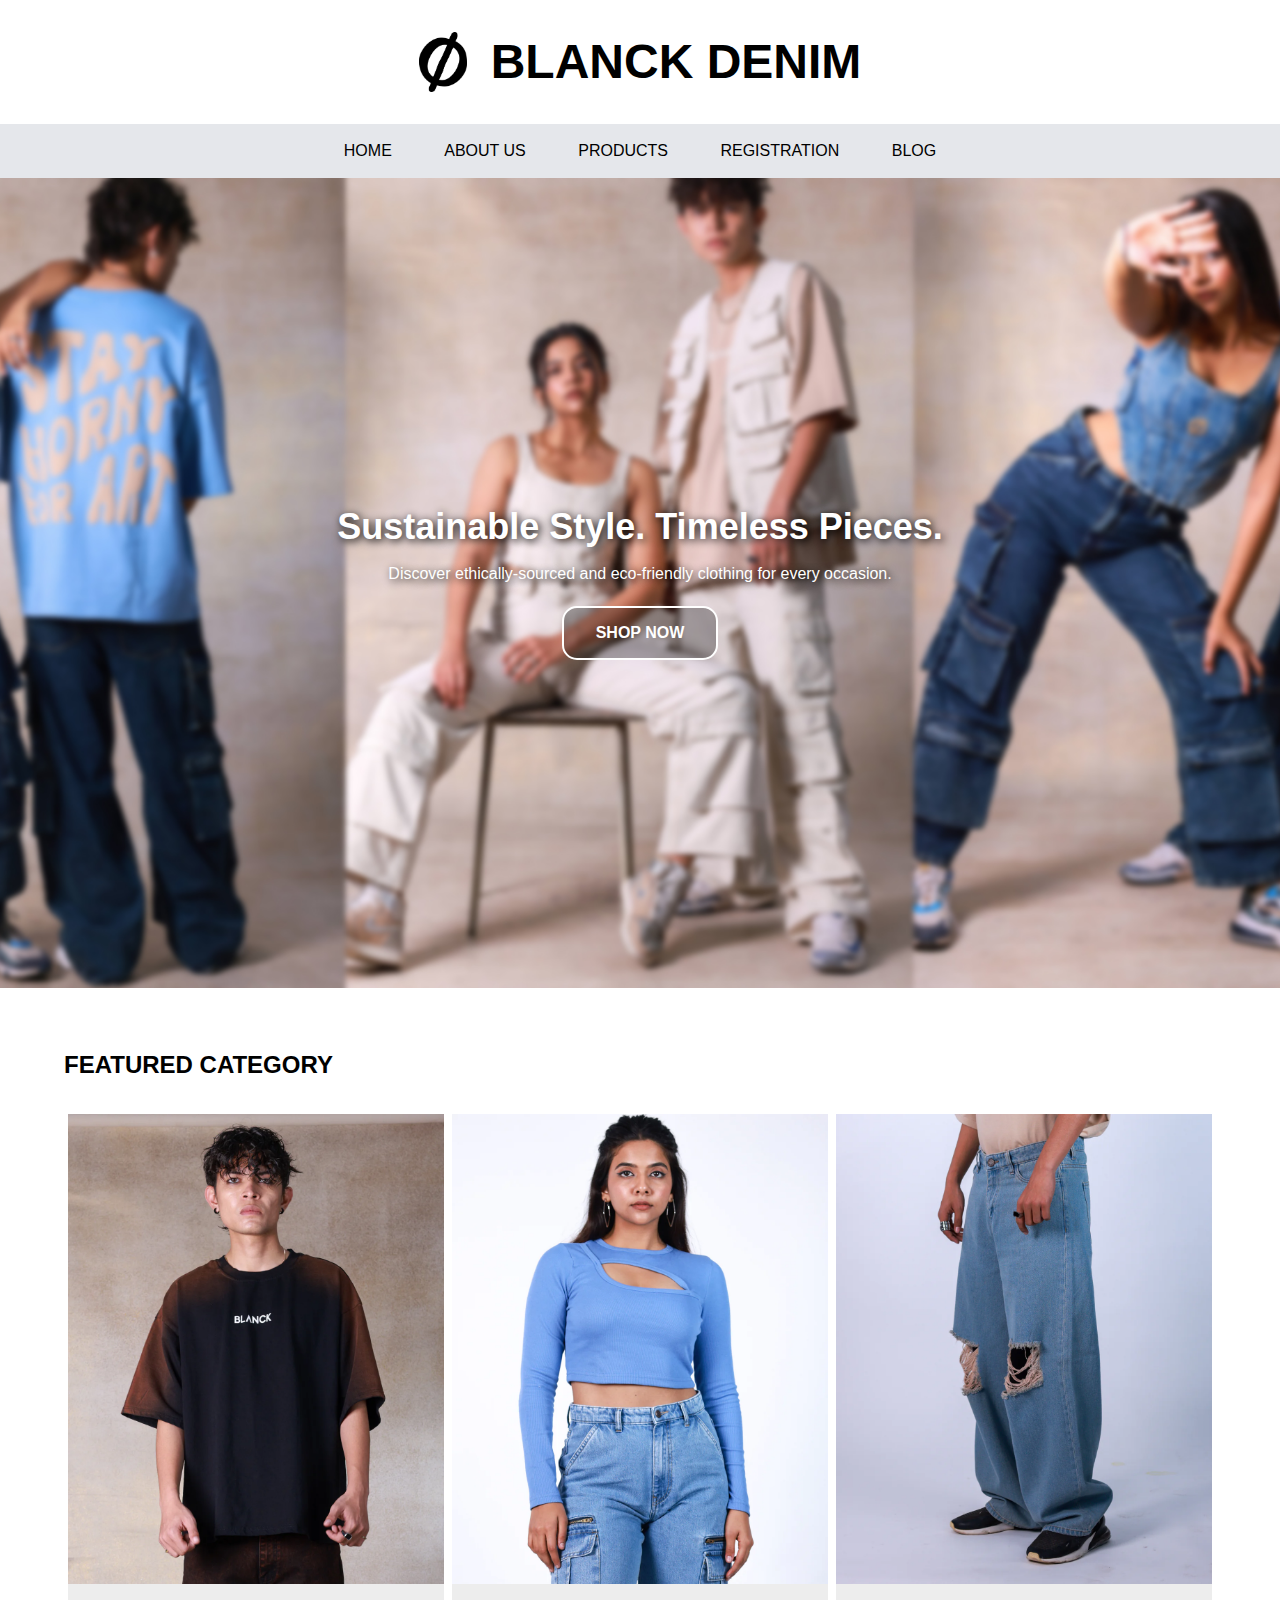
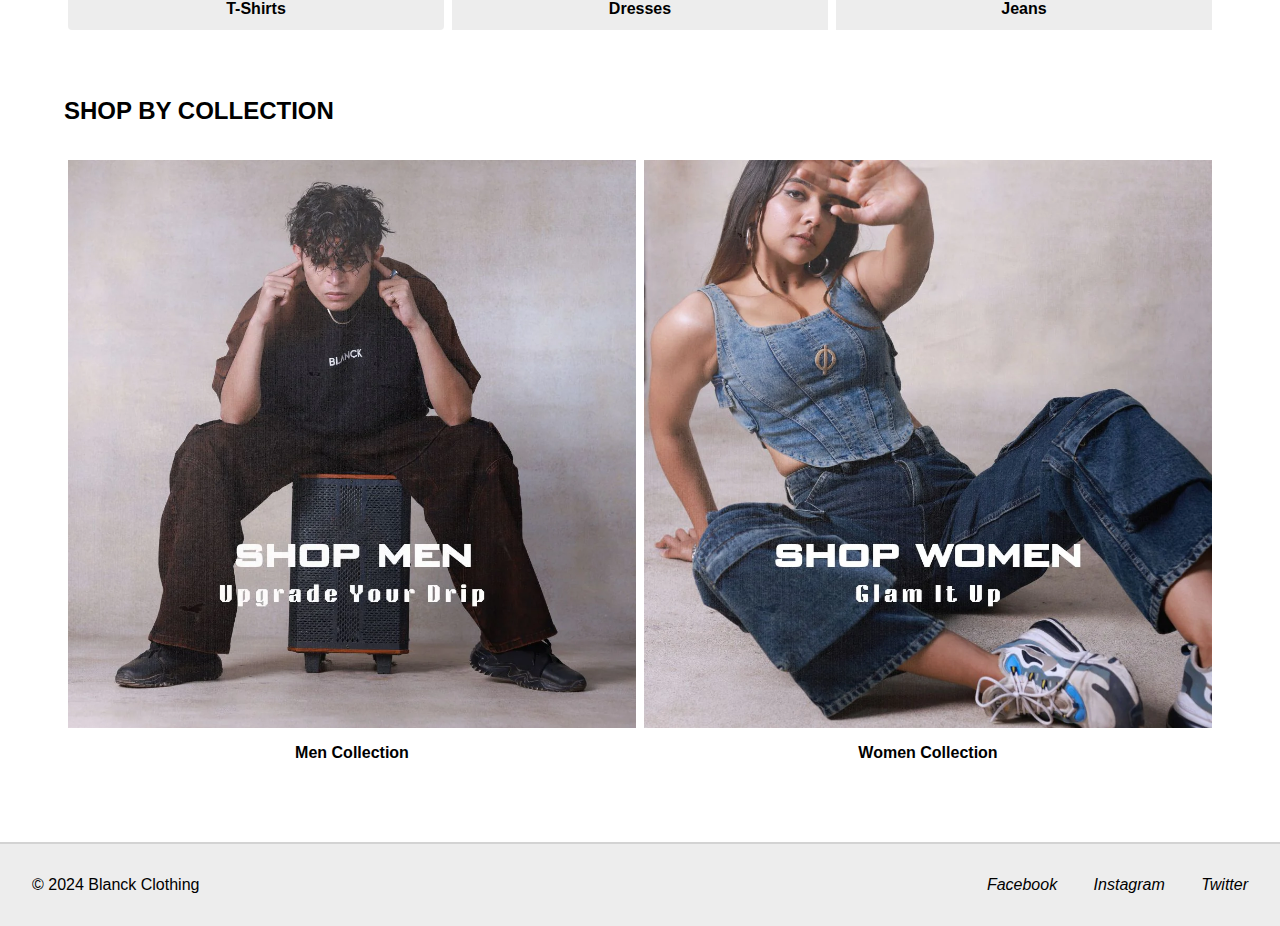
==== index.html @ b14d0cdc "Init" ====
<!DOCTYPE html>
<html lang="en">
<head>
    <meta charset="UTF-8">
    <meta name="viewport" content="width=device-width, initial-scale=1.0">
    <title>Blanck Denim</title>
    <link rel="stylesheet" href="/css/common.css">
    <script src="/js/common.js"></script>

    <!--
        ----------------------
        This project has been created by 
        Ayush Thakur [ N01649393 ]
            &
        Manas Pandya [ N01657298 ]
        ----------------------
        This page was created by Manas Pandya
        and has been remodified by Ayush Thakur
    -->
</head>
<body>
    <header>
        <div class="logo-and-title">
            <!-- from https://www.blanck.in -->
            <img src="/images/logo.webp" alt="Blanck Clothing Logo">
            <h1 class="text-center">BLANCK DENIM</h1>
        </div>
    

        <nav>
            <ul class="nav-links bg-gray-200">
                <li class="hover:bg-gray-300"><a href="/index.html">Home</a></li>
                <li class="hover:bg-gray-300"><a href="/webpages/AboutUs.html">About Us</a></li>
                <li class="hover:bg-gray-300"><a href="/webpages/Products.html">Products</a></li>
                <li class="hover:bg-gray-300"><a href="/webpages/Registration.html">Registration</a></li>
                <li class="hover:bg-gray-300"><a href="/webpages/Blog.html">Blog</a></li>
            </ul>
        </nav>
    </header>
    
    <main>
        <div class="center-flex-col h-30 bg-newdrop text-white ">
            <h2 class="title-1 drop-shadow-sharp text-center">Sustainable Style. Timeless Pieces.</h2>
            <p class="subtitle-1 drop-shadow-sharp mb-6 text-center">Discover ethically-sourced and eco-friendly clothing for every occasion.</p>
            <a class="main-button-1 bg-black-30 text-white" href="/webpages/Products.html">SHOP NOW</a>
        </div>


        <div class="section">
            <h2 class="section-title">FEATURED CATEGORY</h2>
            <div class="card-row">
                <div class="product-card bg-light-gray rounded">
                    <a href="/webpages/Products.html">
                        <!-- from https://www.blanck.in -->
                        <img class="product-image" src="./images/tshirt.webp" alt="Category 1">
                        <h3 class="product-title">T-Shirts</h3>
                    </a>
                </div>

                <div class="product-card bg-light-gray">
                    <a href="/webpages/Products.html">
                        <!-- from https://www.blanck.in -->
                        <img class="product-image" src="./images/top.webp" alt="Category 2">
                        <h3 class="product-title">Dresses</h3>
                    </a>
                </div>

                <div class="product-card bg-light-gray">
                    <a href="/webpages/Products.html">
                        <!-- from https://www.blanck.in -->
                        <img class="product-image" src="./images/jeans.webp" alt="Category 3">
                        <h3 class="product-title">Jeans</h3>
                    </a>
                </div>
            </div>
        </div>


        <div class="section">
            <h2 class="section-title">SHOP BY COLLECTION</h2>
            <div class="card-row">
                <div class="product-card">
                    <a href="/webpages/Products.html">
                        <!-- from https://www.blanck.in -->
                        <img class="product-image" src="./images/mencollection.webp" alt="Collection 1">
                        <h3 class="product-title">Men Collection</h3>
                    </a>
                </div>
            
                <div class="product-card">
                    <a href="/webpages/Products.html">
                        <!-- from https://www.blanck.in -->
                        <img class="product-image" src="./images/womencollection.webp " alt="Collection 2">
                        <h3 class="product-title">Women Collection</h3>
                    </a>
                </div>
            </div>
        </div>
    </main>

    <footer class="bg-light-gray">
        <p class="inline-block">&copy; 2024 Blanck Clothing</p>
        <ul class="inline-block">
            <li><a href="#">Facebook</a></li>
            <li><a href="#">Instagram</a></li>
            <li><a href="#">Twitter</a></li>
        </ul>
    </footer>

</body>
</html>
---- css/common.css ----
/* globals */
body{
    font-family: Arial, Helvetica, sans-serif;
    margin: 0;
    padding: 0;
}

a{
    text-decoration: none;
    color: black;
    cursor: pointer;
}

img{
    object-fit: cover;
    max-width: 100%;
    height: auto;
}

input[type="button"]:hover{
    cursor: pointer;
}

blockquote, dd, dl, figure, h1, h2, h3, h4, h5, h6, hr, p, pre, ul {
    margin: 0;
}

ul{
    padding: 0;
}

div{
    transition: all 0.2s;
}

/* header */
.logo-and-title{
    display: flex;
    justify-content: center;
    align-items: center;
    width: 100%;
    padding: 20px 0;
}

.logo-and-title img{
    width: 3em;
    display: inline-block;
    margin-right: 1.5em;
}

.logo-and-title h1{
    display: inline-block;
    font-size: 3em;
    margin: 0.3em 0;
    font-weight: bold;
}

.nav-links{
    width: 100%;
    text-align: center;
    font-size: 1em;
    padding: 1.125em 0;
    margin: 0 auto;
}

.nav-links li{
    display: inline-block;
    text-transform: uppercase;
    margin: 0 1.5em;
}

.drop-shadow-sharp{
    text-shadow: 2px 2px 8px black;
}

.border-button{
    border: 2px solid white;
    border-radius: 15px;
}

.section{
    width: 90%;
    margin: auto;
    margin-top: 3.5em;
}

.section-title{
    display: block;
    margin-bottom: 1em;
    font-weight: bold;
    font-size: 1.5em;
    line-height: 1.75em;
}

.m-auto{
    margin: auto;
}

.card-row{
    display: flex;
    width: 100%;
    flex-direction: row;
    justify-content: space-between;
}

/* Background styles */
.bg-newdrop{
    background-image: url('../images/new_drop_banner.jpg');
    background-color: antiquewhite;
    background-position: center;
    background-size: cover;
}

.bg-white{
    background-color: white;
}

.bg-white-30{
    background-color: rgba(255,255,255,0.3);
}

.bg-black-30{
    background-color: rgba(0,0,0,0.3);
}

.bg-light-gray{
    background-color: rgb(237, 237, 237);
}

.bg-gray-200{
    background-color: rgb(229 231 235);
}

.bg-gray-300{
    background-color: rgb(209 213 219);
}

.hover\:bg-gray-300:hover{
    background-color: rgb(209 213 219);
}

.bg-panreel{
    background-image: url('/images/pan_reel.png');
    background-color: antiquewhite;
    background-position: center;
    background-size: cover;
}

/* */

.rounded{
    border-radius: 0.25rem;
}

/* text related */
.text-center{
    text-align: center;
}

.text-white{
    color: white;
}

.font-bold{
    font-weight: bold;
}

.mb-6{
    margin-bottom: 4em;
}

.text-4xl{
    font-size: 2.25em;
    line-height: 2.5em;
}

/* Product related */
.product-card{
    display: inline-block;

    margin: 4px;
}

.product-card:hover{
    filter: drop-shadow(2px 12px 15px rgb(180, 180, 180));
}

.product-title{
    text-align: center;
    padding: 0.75em;
    font-size: 1rem;
}

.product-name{
    text-align: left;
    padding: 20px 0 5px 10px;
}

.product-price{
    text-align: left;
    padding: 0 0 20px 10px;
    font-style: italic;
    font-weight: 200;
    letter-spacing: 1px;
    font-size: 0.9em;
    color: rgb(100,100,100);
}

.product-image{
    width: auto;
}

.product-grid{
    display: grid;
    grid-template-columns: 1fr 1fr 1fr 1fr;
    grid-auto-flow: row dense;
}

/* */
footer{
    margin-top: 4rem;
    padding: 2rem;
    display: flex;
    justify-content: space-between;
    align-items: start;
    
    border-top: 2px solid lightgray;
}

footer li{
    margin-left: 2rem;
    font-style: italic;
    display: inline;
}

/* display */
.inline-block{
    display: inline-block;
}

.gap-40{
    gap: 40px;
}

.vertical-top{
    align-items: start;
}

/* width and height */
.h-30{
    height: 90vh;
}

.w-60p{
    width: 60%;
}

.w-70p{
    width: 70%;
}

.w-full{
    width: 100%;
}

/* Containers */
.center-flex-col{
    display: flex;
    flex-direction: column;
    justify-content: center;
    align-items: center;
}

.center-flex-row{
    display: flex;
    flex-direction: row;
    justify-content: center;
}

.title-1{
    font-size: 2.25em;
    font-weight: bold;
    margin-bottom: 0.4em;
}

.subtitle-1{
    line-height: 1.5em;
    margin-bottom: 1.25em;
}

.main-button-1{
    display: inline-block;
    width: fit-content;
    padding: 1em 2em;
    font-weight: bold;

    border: 2px solid white;
    border-radius: 15px;
}

.main-button-1:hover{
    border-color: rgb(105, 168, 255);
    color: rgb(105, 168, 255);
}

.main-button-1{
    transition: color 0.5s, border-color 0.5s;
}


/* Media queries!!! */
@media (max-width: 768px) {   
    .sm\:flex-col{
        flex-direction: column;
    }

    .sm\:w-full{
        width: 100%;
    }

    .sm\:w-90p{
        width: 90%;
    }

    .nav-links li{
        background-color: rgb(207, 209, 211);;
        margin: 5px;
        padding: 10px;
        text-align: left;
    }

    .logo-and-title{
        width: 80%;
        margin: auto;
        font-size: 0.6em;
    }

    .product-grid{
        grid-template-columns: 1fr 1fr;
    }

    .subtitle-1{
        padding-left: 10px;
        padding-right: 10px;
    }

    footer ul li{
        display: block;
    }
}
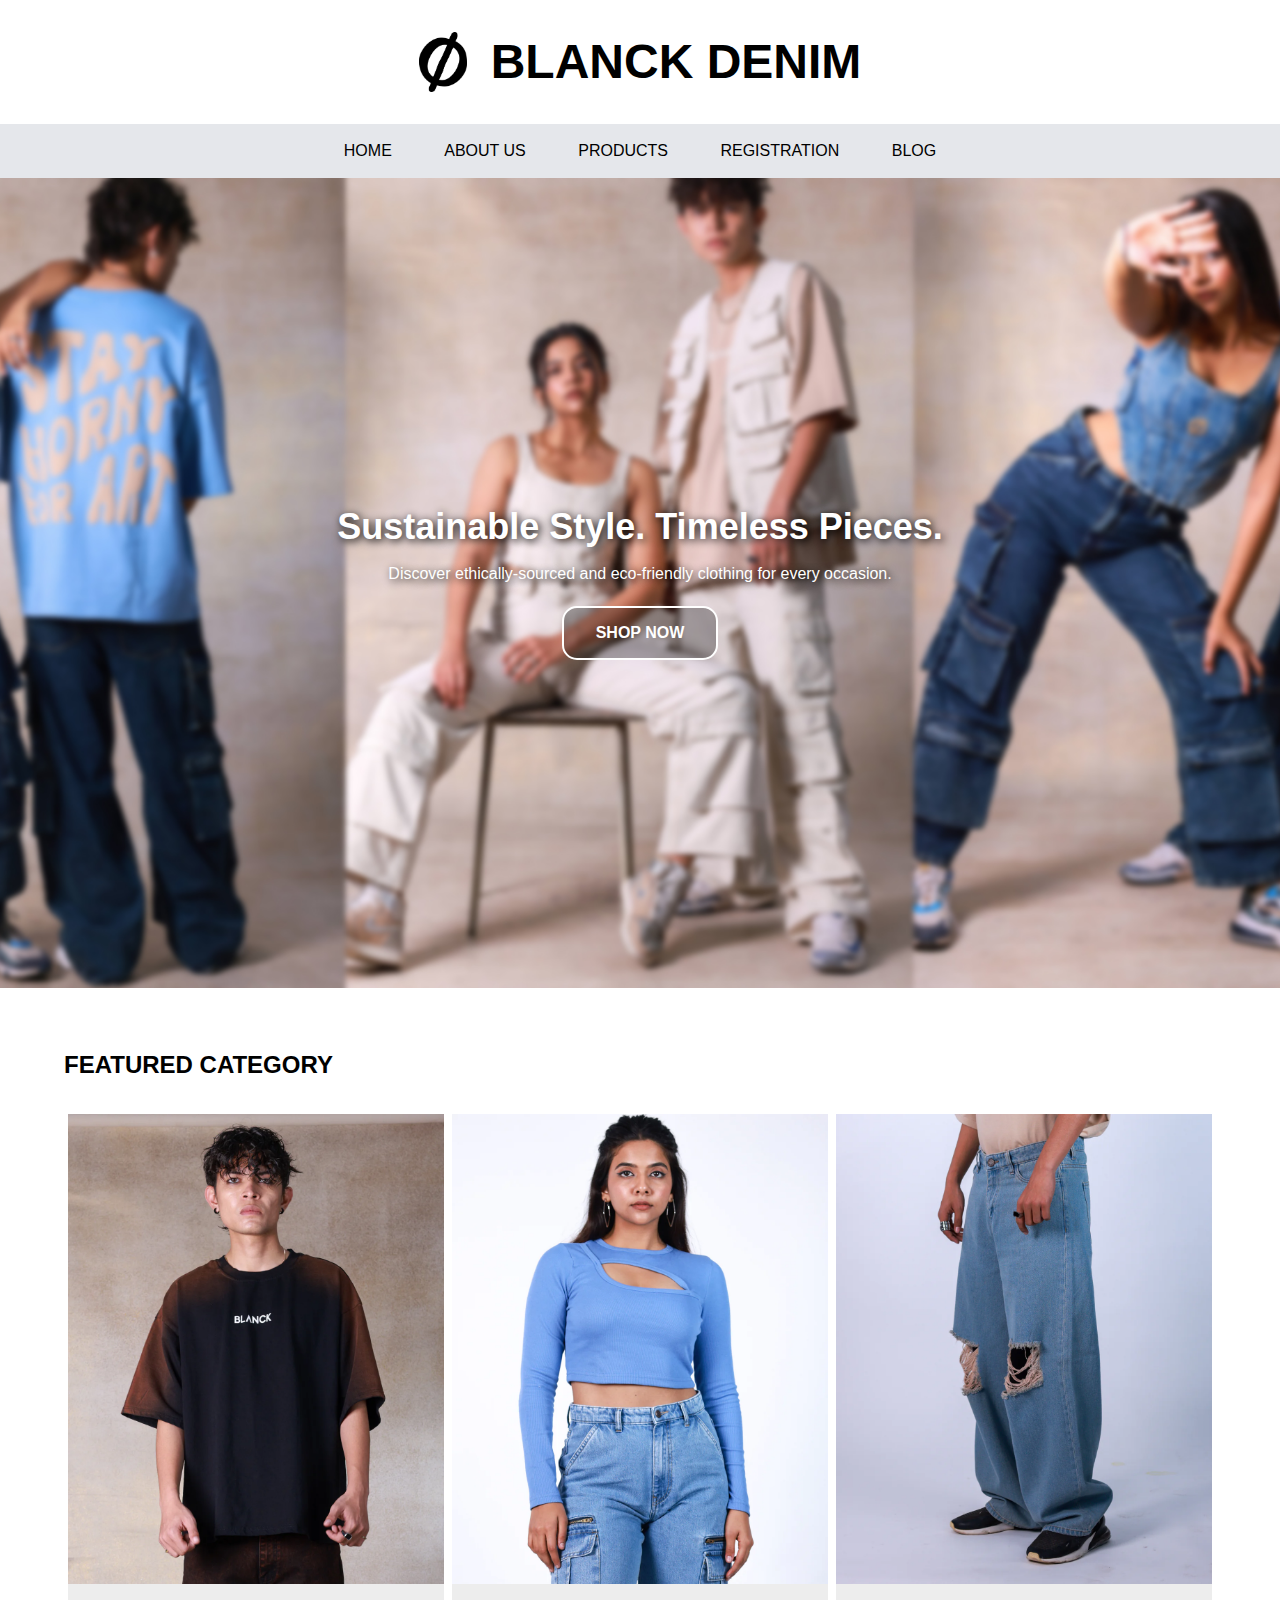
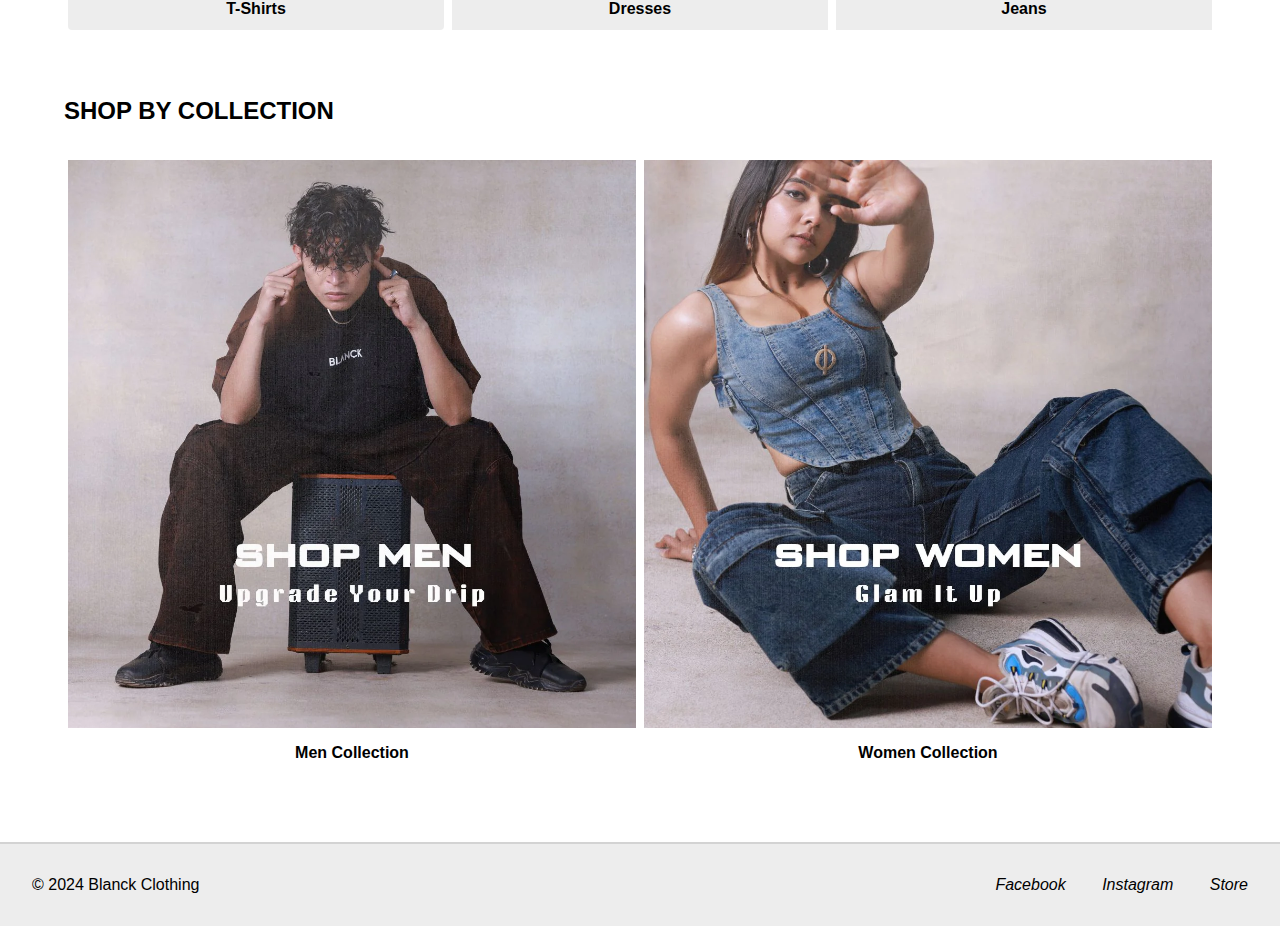
==== commit 63cff3c0: "Changed all paths to relative" ====
--- a/index.html
+++ b/index.html
@@ -4,8 +4,8 @@
     <meta charset="UTF-8">
     <meta name="viewport" content="width=device-width, initial-scale=1.0">
     <title>Blanck Denim</title>
-    <link rel="stylesheet" href="/css/common.css">
-    <script src="/js/common.js"></script>
+    <link rel="stylesheet" href="./css/common.css">
+    <script src="./js/common.js"></script>
 
     <!--
         ----------------------
@@ -22,18 +22,18 @@
     <header>
         <div class="logo-and-title">
             <!-- from https://www.blanck.in -->
-            <img src="/images/logo.webp" alt="Blanck Clothing Logo">
+            <img src="./images/logo.webp" alt="Blanck Clothing Logo">
             <h1 class="text-center">BLANCK DENIM</h1>
         </div>
     
 
         <nav>
             <ul class="nav-links bg-gray-200">
-                <li class="hover:bg-gray-300"><a href="/index.html">Home</a></li>
-                <li class="hover:bg-gray-300"><a href="/webpages/AboutUs.html">About Us</a></li>
-                <li class="hover:bg-gray-300"><a href="/webpages/Products.html">Products</a></li>
-                <li class="hover:bg-gray-300"><a href="/webpages/Registration.html">Registration</a></li>
-                <li class="hover:bg-gray-300"><a href="/webpages/Blog.html">Blog</a></li>
+                <li class="hover:bg-gray-300"><a href="./index.html">Home</a></li>
+                <li class="hover:bg-gray-300"><a href="./webpages/AboutUs.html">About Us</a></li>
+                <li class="hover:bg-gray-300"><a href="./webpages/Products.html">Products</a></li>
+                <li class="hover:bg-gray-300"><a href="./webpages/Registration.html">Registration</a></li>
+                <li class="hover:bg-gray-300"><a href="./webpages/Blog.html">Blog</a></li>
             </ul>
         </nav>
     </header>
@@ -42,7 +42,7 @@
         <div class="center-flex-col h-30 bg-newdrop text-white ">
             <h2 class="title-1 drop-shadow-sharp text-center">Sustainable Style. Timeless Pieces.</h2>
             <p class="subtitle-1 drop-shadow-sharp mb-6 text-center">Discover ethically-sourced and eco-friendly clothing for every occasion.</p>
-            <a class="main-button-1 bg-black-30 text-white" href="/webpages/Products.html">SHOP NOW</a>
+            <a class="main-button-1 bg-black-30 text-white" href="./webpages/Products.html">SHOP NOW</a>
         </div>
 
 
@@ -50,7 +50,7 @@
             <h2 class="section-title">FEATURED CATEGORY</h2>
             <div class="card-row">
                 <div class="product-card bg-light-gray rounded">
-                    <a href="/webpages/Products.html">
+                    <a href="./webpages/Products.html">
                         <!-- from https://www.blanck.in -->
                         <img class="product-image" src="./images/tshirt.webp" alt="Category 1">
                         <h3 class="product-title">T-Shirts</h3>
@@ -58,7 +58,7 @@
                 </div>
 
                 <div class="product-card bg-light-gray">
-                    <a href="/webpages/Products.html">
+                    <a href="./webpages/Products.html">
                         <!-- from https://www.blanck.in -->
                         <img class="product-image" src="./images/top.webp" alt="Category 2">
                         <h3 class="product-title">Dresses</h3>
@@ -66,7 +66,7 @@
                 </div>
 
                 <div class="product-card bg-light-gray">
-                    <a href="/webpages/Products.html">
+                    <a href="./webpages/Products.html">
                         <!-- from https://www.blanck.in -->
                         <img class="product-image" src="./images/jeans.webp" alt="Category 3">
                         <h3 class="product-title">Jeans</h3>
@@ -80,7 +80,7 @@
             <h2 class="section-title">SHOP BY COLLECTION</h2>
             <div class="card-row">
                 <div class="product-card">
-                    <a href="/webpages/Products.html">
+                    <a href="./webpages/Products.html">
                         <!-- from https://www.blanck.in -->
                         <img class="product-image" src="./images/mencollection.webp" alt="Collection 1">
                         <h3 class="product-title">Men Collection</h3>
@@ -88,7 +88,7 @@
                 </div>
             
                 <div class="product-card">
-                    <a href="/webpages/Products.html">
+                    <a href="./webpages/Products.html">
                         <!-- from https://www.blanck.in -->
                         <img class="product-image" src="./images/womencollection.webp " alt="Collection 2">
                         <h3 class="product-title">Women Collection</h3>
@@ -101,9 +101,9 @@
     <footer class="bg-light-gray">
         <p class="inline-block">&copy; 2024 Blanck Clothing</p>
         <ul class="inline-block">
-            <li><a href="#">Facebook</a></li>
-            <li><a href="#">Instagram</a></li>
-            <li><a href="#">Twitter</a></li>
+            <li><a href="https://www.facebook.com/profile.php?id=100076218160514" target="_blank">Facebook</a></li>
+            <li><a href="https://www.instagram.com/blanck_denim/" target="_blank">Instagram</a></li>
+            <li><a href="https://blanck.in/" target="_blank">Store</a></li>
         </ul>
     </footer>
 
--- a/css/common.css
+++ b/css/common.css
@@ -140,7 +140,7 @@
 }
 
 .bg-panreel{
-    background-image: url('/images/pan_reel.png');
+    background-image: url('../images/pan_reel.png');
     background-color: antiquewhite;
     background-position: center;
     background-size: cover;
